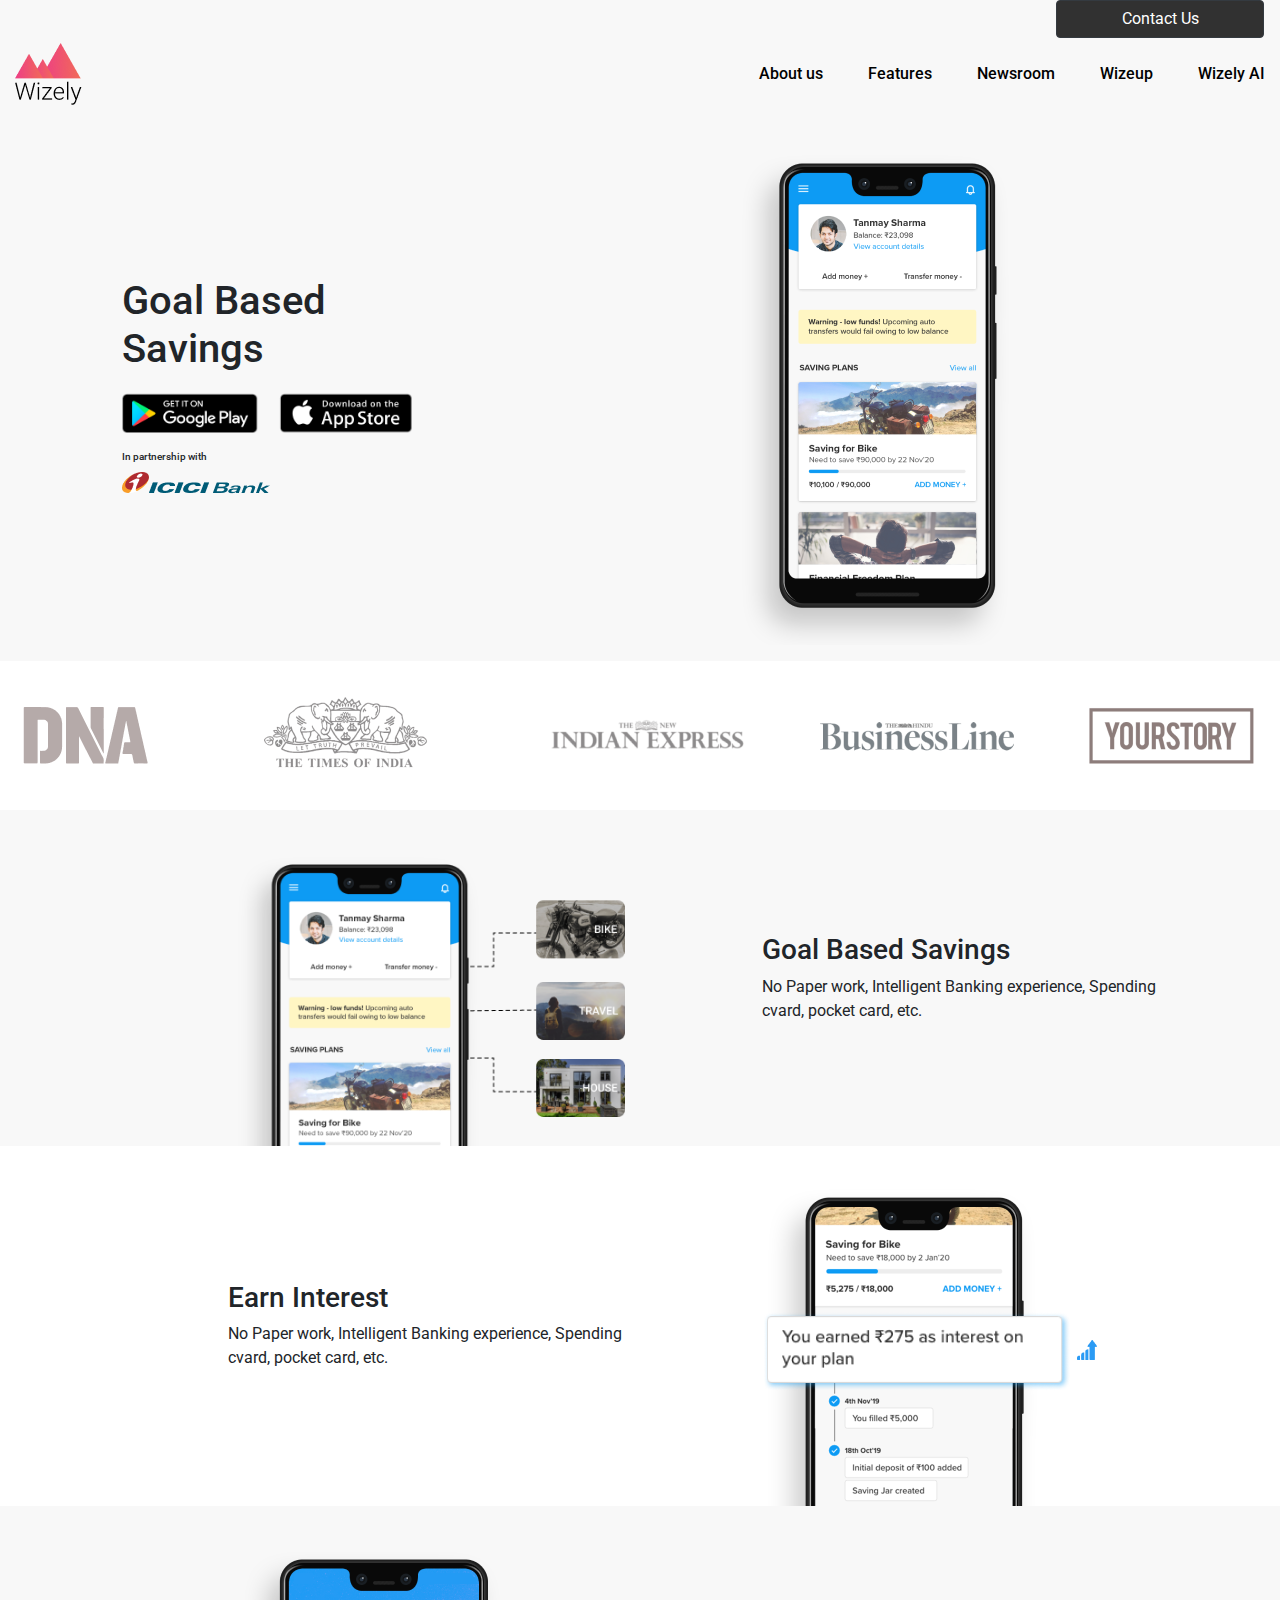
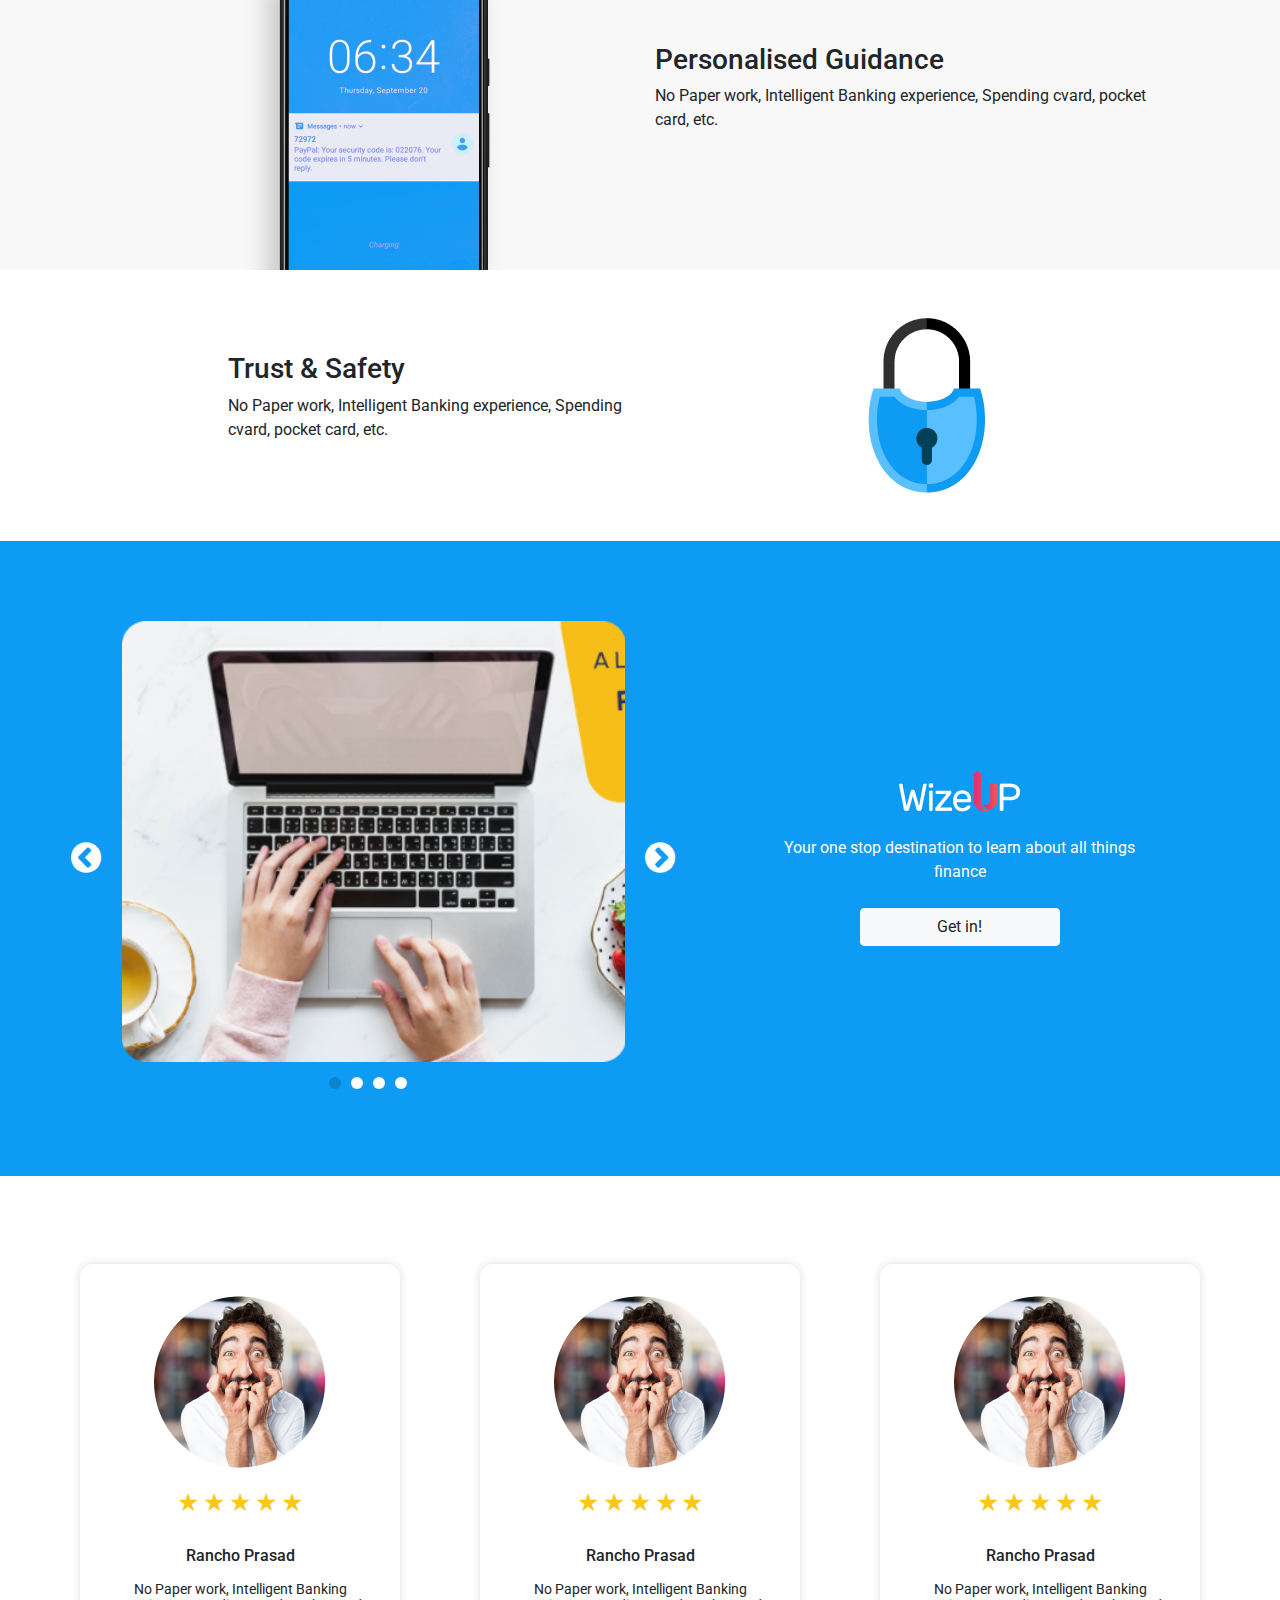
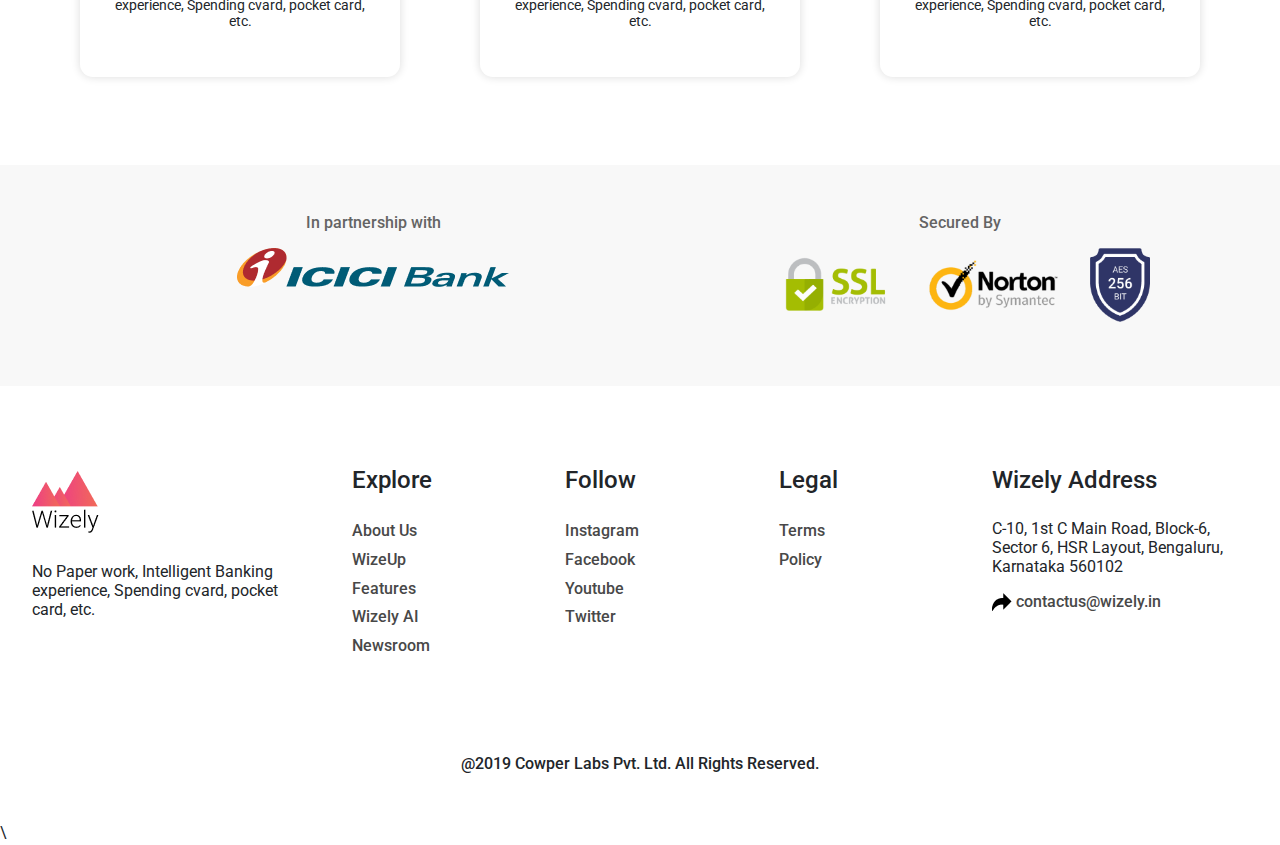
==== wizely2/index.html @ ebfc2a0b "Add files via upload" ====
<!DOCTYPE html>
<html lang="en">
<head>
    <meta charset="UTF-8">
    <meta name="viewport" content="width=device-width, initial-scale=1.0">
    <meta http-equiv="X-UA-Compatible" content="ie=edge">
    <title>Wizely</title>
    <link href="https://fonts.googleapis.com/css?family=Roboto:400,500,700,900&display=swap" rel="stylesheet">
    <link rel="stylesheet" href="css/style.css">
    <link rel="stylesheet" href="https://maxcdn.bootstrapcdn.com/bootstrap/4.0.0/css/bootstrap.min.css" integrity="sha384-Gn5384xqQ1aoWXA+058RXPxPg6fy4IWvTNh0E263XmFcJlSAwiGgFAW/dAiS6JXm" crossorigin="anonymous">
    <link rel="stylesheet" href="https://stackpath.bootstrapcdn.com/font-awesome/4.7.0/css/font-awesome.min.css">
    <link rel="stylesheet" href="css/owl.carousel.min.css">
    <link rel="stylesheet" href="css/owl.theme.default.min.css">
</head>
<body>
    <!-- <div class="modal fade" id="contactModal" tabindex="-1" role="dialog" aria-labelledby="contactModalLabel" aria-hidden="true">
        <div class="modal-dialog" role="document">
            <div class="modal-content">
            <div class="modal-header">
                <h4 class="modal-title" id="contactModalLabel">Modal title</h4>
                <button type="button" class="close" data-dismiss="modal" aria-label="Close">
                <span aria-hidden="true">&times;</span>
                </button>
            </div>
            <div class="modal-body">
                ...
            </div>
            <div class="modal-footer">
                <button type="button" class="btn btn-secondary" data-dismiss="modal">Close</button>
                <button type="button" class="btn btn-primary">Save changes</button>
            </div>
            </div>
        </div>
    </div> -->
    <div class="container-fluid bg-grey section-1">
        <div class="row justify-content-end px-3">
            <a href="#" type="button" class="col-md-2 cta btn btn-dark" data-toggle="modal" data-target="#contactModal">
                Contact Us
            </a>
        </div>
        <nav class="navbar navbar-expand-md navbar-light p-0">
            <a class="navbar-brand " href="#">
                <img src="img/brand-logo.png" alt="Wizely" />
            </a>
            <button class="navbar-toggler" type="button" data-toggle="collapse" data-target="#navbarNav" aria-controls="navbarNav" aria-expanded="false" aria-label="Toggle navigation">
                <span class="navbar-toggler-icon"></span>
            </button>
            <div class="collapse navbar-collapse justify-content-end" id="navbarNav">
                <ul class="navbar-nav">
                    <li class="nav-item">
                        <a class="nav-link" href="about.html">About us</a>
                    </li>
                    <li class="nav-item">
                        <a class="nav-link" href="#">Features</a>
                    </li>
                    <li class="nav-item">
                        <a class="nav-link" href="newsroom.html">Newsroom</a>
                    </li>
                    <li class="nav-item">
                        <a class="nav-link" href="#">Wizeup</a>
                    </li>
                    <li class="nav-item">
                        <a class="nav-link" href="#">Wizely AI</a>
                    </li>
                </ul>
            </div>
        </nav>
        <div class="row py-3 text-center text-sm-left">
            <div class="col-sm-6 col-lg-3 offset-lg-1 vertical-center-left">
                <h1>Goal Based Savings</h1>
                <img src="img/playstore-img.png" alt="Get it on the google play download on the app store" class="img-fluid my-2">
                <p class="my-2 font-small">In partnership with</p>
                <img src="img/icici-logo.png" alt="icici bank" class="img-fluid">
            </div>
            <div class="col-lg-5 col-sm-6 offset-lg-1">
                <img src="img/banner-mobile.png" alt="mobile" class="img-fluid float-md-right"/>
            </div>
        </div>
    </div>
    <div class="container-fluid">
        <ul class="container-badge py-3">
            <li>
                <img src="img/dna-badge.png" alt="DNA" />
            </li>
            <li>
                <img src="img/times-of-india-badge.png" alt="The times of India" />
            </li>
            <li>
                <img src="img/indian-express-badge1.png" alt="The new Indian Express" />
            </li>
            <li>
                <img src="img/businessline-badge.png" alt="BusinessLine" />
            </li>
            <li>
                <img src="img/your-story-badge.png" alt="yourstory" />
            </li>
        </ul>
    </div>
    <div class="container-fluid section-3 text-center text-sm-left">
        <div class="row pt-3 bg-grey">
            <div class="col-sm-6 offset-lg-2 col-lg-4">
                <img src="img/mobile-feature-1.png" alt="">
            </div>
            <div class="col-sm-6 offset-md-1 col-md-5 col-lg-4 vertical-center-left ">
                <h3>Goal Based Savings</h3>
                <p>No Paper work, Intelligent Banking experience, Spending cvard, pocket card, etc.</p>
            </div>
        </div>
        <div class="row pt-3">
            <div class="col-sm-6 col-lg-4 vertical-center-left offset-lg-2">
                <h3>Earn Interest</h3>
                <p>No Paper work, Intelligent Banking experience, Spending cvard, pocket card, etc.</p>
            </div>
            <div class="col-sm-6 col-md-5 col-lg-4 offset-md-1">
                <img src="img/mobile-feature-2.png" alt="">
            </div>
        </div>
        <div class="row pt-3 bg-grey">
            <div class="col-sm-6 col-lg-4 offset-lg-2">
                <img src="img/mobile-feature-3.png" alt="">
            </div>
            <div class="col-sm-6 col-lg-5 vertical-center-left">
                <h3>Personalised Guidance</h3>
                <p>No Paper work, Intelligent Banking experience, Spending cvard, pocket card, etc.</p>
            </div>
        </div>
        <div class="row py-5">
            <div class="col-sm-6 col-lg-4 vertical-center-left offset-lg-2">
                <h3>Trust & Safety</h3>
                <p>No Paper work, Intelligent Banking experience, Spending cvard, pocket card, etc.</p>
            </div>
            <div class="col-sm-6 col-md-5 col-lg-4 offset-md-1 offset-lg-2">
                <img src="img/mobile-feature-4.png" alt="">
            </div>
        </div>
    </div>
    <div class="container-fluid bg-blue section-4">
        <div class="row">
            <div class="col-md-5 offset-md-1">
                <div class="owl-carousel">
                    <img src="img/blog-slider-1.png" alt="laptop">
                    <img src="img/blog-slider-1.png" alt="laptop">
                    <img src="img/blog-slider-1.png" alt="laptop">
                    <img src="img/blog-slider-1.png" alt="laptop">
                </div>
            </div>
            <div class="col-md-5 col-lg-4 offset-md-1 vertical-center-left align-items-center text-center">
                <img src="img/wizeup-logo.png" alt="Wizeup"/>
                <p class="font-white pt-4 pb-2">Your one stop destination to learn about all things finance</p>
                <button type="button" class="btn btn-light">Get in!</button>
            </div>
        </div>
    </div>
    <div class="container-fluid section-5">
        <div class="row justify-content-center py-5">
            <div class="col-md-3 testimonial-box">
                <img src="img/client-img.png" alt="client">
                <div class="testimonial-content">
                    <div class="stars pt-3 pb-4">
                        <span>&starf;</span>
                        <span>&starf;</span>
                        <span>&starf;</span>
                        <span>&starf;</span>
                        <span>&starf;</span>
                    </div>
                    <h6 class="pb-2">Rancho Prasad</h6>
                    <p>No Paper work, Intelligent Banking experience, Spending cvard, pocket card, etc.</p>
                </div>
            </div>
            <div class="col-md-3 testimonial-box">
                <img src="img/client-img.png" alt="client">
                <div class="testimonial-content">
                    <div class="stars pt-3 pb-4">
                        <span>&starf;</span>
                        <span>&starf;</span>
                        <span>&starf;</span>
                        <span>&starf;</span>
                        <span>&starf;</span>
                    </div>
                    <h6 class="pb-2">Rancho Prasad</h6>
                    <p>No Paper work, Intelligent Banking experience, Spending cvard, pocket card, etc.</p>
                </div>
            </div>
            <div class="col-md-3 testimonial-box">
                <img src="img/client-img.png" alt="client">
                <div class="testimonial-content">
                    <div class="stars pt-3 pb-4">
                        <span>&starf;</span>
                        <span>&starf;</span>
                        <span>&starf;</span>
                        <span>&starf;</span>
                        <span>&starf;</span>
                    </div>
                    <h6 class="pb-2">Rancho Prasad</h6>
                    <p>No Paper work, Intelligent Banking experience, Spending cvard, pocket card, etc.</p>
                </div>
            </div>
        </div>
    </div>
    <div class="container-fluid">
        <div class="row py-4 py-sm-5 bg-grey">
            <div class="col-md-4 col-lg-3 offset-md-1 offset-lg-2 text-center mb-5 mb-md-0">
                <p class="badge-caption">In partnership with</p>
                <img src="img/icici-footer-badge.png" alt="icici bank" class="img-fluid">
            </div>
            <div class="col-md-5 col-lg-4 offset-md-1 offset-lg-2 text-center">
                <p class="badge-caption mb-0">Secured By</p>
                <ul class="container-badge">
                    <li><img src="img/ssl-badge.png" alt="icici bank" class="img-fluid"></li>
                    <li class="mx-3"><img src="img/norton-badge.png" alt="norton by Symantec" class="img-fluid"></li>
                    <li><img src="img/aes-bit-badge.png" alt="AES 256 BIT" class="img-fluid"></li>
                </ul>
            </div>
        </div>
    </div>
    <footer class="container-fluid">
        <div class="row text-center text-md-left section-6">
            <div class="col-md-3">
                <a class="navbar-brand mb-4" href="#">
                    <img src="img/brand-logo.png" alt="Wizely" />
                </a>
                <p>No Paper work, Intelligent Banking experience, Spending cvard, pocket card, etc. </p>
            </div>
            <div class="col-sm-4 col-md-2">
                <h4 class="mb-4">Explore</h4>
                <ul class="list-unstyled">
                    <li>
                        <a href="#">About Us</a>
                    </li>
                    <li>
                        <a href="#">WizeUp</a>
                    </li>
                    <li>
                        <a href="#">Features</a>
                    </li>
                    <li>
                        <a href="#">Wizely AI</a>
                    </li>
                    <li>
                        <a href="#">Newsroom</a>
                    </li>
                </ul>
            </div>
            <div class="col-sm-4 col-md-2">
                <h4 class="mb-4">Follow</h4>
                <ul class="list-unstyled">
                    <li>
                        <a href="#">Instagram</a>
                    </li>
                    <li>
                        <a href="#">Facebook</a>
                    </li>
                    <li>
                        <a href="#">Youtube</a>
                    </li>
                    <li>
                        <a href="#">Twitter</a>
                    </li>
                </ul>
            </div>
            <div class="col-sm-4 col-md-2">
                <h4 class="mb-4">Legal</h4>
                <ul class="list-unstyled">
                    <li>
                        <a href="#">Terms</a>
                    </li>
                    <li>
                        <a href="#">Policy</a>
                    </li>
                </ul>
            </div>
            <div class="col-md-3">
                <h4 class="mb-4">Wizely Address</h4>
                <p> C-10, 1st C Main Road, Block-6, Sector 6, HSR Layout, Bengaluru, Karnataka 560102 </p>
                <p>
                    <a href="#">
                        <img src="img/arrow-icon.png" alt="arrow" class="d-inline">
                        contactus@wizely.in
                    </a>
                </p>
            </div>
        </div>
        <p class="mb-5 text-center section-7">
            @2019 Cowper Labs Pvt. Ltd. All Rights Reserved.
        </p>
    </footer>
    <!-- <script src="https://code.jquery.com/jquery-2.1.3.min.js"></script> -->
    <script src="https://ajax.googleapis.com/ajax/libs/jquery/3.4.1/jquery.min.js"></script>
    <script src="https://cdnjs.cloudflare.com/ajax/libs/popper.js/1.12.3/umd/popper.min.js" integrity="sha384-vFJXuSJphROIrBnz7yo7oB41mKfc8JzQZiCq4NCceLEaO4IHwicKwpJf9c9IpFgh" crossorigin="anonymous"></script>
    <script src="http://maxcdn.bootstrapcdn.com/bootstrap/3.3.1/js/bootstrap.min.js"></script>\
    <script src="js/bootstrap-modal.js"></script>
    <script src="js/owl.carousel.min.js"></script>
    <script>
        $(document).ready(function(){
            $('.owl-carousel').owlCarousel({
                loop:true,
                margin:10,
                nav:true,
                items: 1,
                autoplay: true,
                mouseDrag: true
            });
            // $('.section-5 .owl-carousel').owlCarousel({
            //     loop:true,
            //     margin:10,
            //     nav:true,
            //     items: 3,
            //     autoplay: true,
            //     mouseDrag: true
            // });
            $('#contactModal').modal('show');
        });
    </script>
</body>
</html>
---- wizely2/css/style.css ----
body{
    font: 400 18px/21px 'Roboto', sans-serif;
}
h1{
    font: 500 62px/73px 'Roboto', sans-serif;
}
h3{
    font: 500 24px/28px 'Roboto', sans-serif; 
}
h4{
    font: 500 20px/23px 'Roboto', sans-serif; 
}
h5{
    font: 500 18px/21px 'Roboto', sans-serif;
}
h6{
    font: 400 16px/19px 'Roboto', sans-serif; 
}
img{
    max-width: 100%;
}
.font-small{
    font-size: 10px;
    font-weight: 500;
}
.text-white{
    color: #FFFFFF;
}
.bg-grey{
    background: #F8F8F8;
}
.bg-light-grey{
    background: #E5E5E5;
}
.bg-blue{
    background: #0D9BF4;
}
.font-white{
    color: #fff;
}
.cta{
    background: #313131 !important;
    color: #F8F8F8;
    text-align: center;
    padding: 5px;            
    font: 500 18px/21px 'Roboto', sans-serif;
}
.nav-link{
    color: #000000 !important;
    font-weight: 500;
    margin-left: 45px;
    padding: 0 !important;
}
.nav-link:hover{
    color: #0D9BF4 !important;
}
.vertical-center-left{
    display: flex;
    justify-content: center;
    flex-direction: column;
    align-items: flex-start;
}
.banner-right{
    display: flex;
    justify-content: end;
}
.container-badge{
    display: flex;
    align-items: center;
    justify-content: space-between;
    list-style-type: none;
    margin: 0;
    padding: 0;
}
.container-badge li{
    padding: 1em 0.5em;
}
.badge-caption{
    color: #646464;
    font: 500 16px/19px 'Roboto', sans-serif;
}
.btn-light{
    background: #FFFFFF;
    color: #000000;
    max-width: 200px;
    width: 100%;
}
.btn-dark:hover{
    background: #0D9BF4 !important;
    border-color: #0D9BF4 !important;
}
.section-4{
    padding-top: 5em;
    padding-bottom: 5em;
}
.team-section .row, .news-section ul{
    display: flex;
    justify-content: center;
    flex-wrap: wrap;
}
.profile-img{
    margin: 3em 4em;
    text-align: center;
}
.profile-img img{
    margin-bottom: 25px;
}
.culture-img-gallery{
    display: flex;
    justify-content: center;
}
li.news-box{
    margin: 2em;
    box-shadow: 0px 0px 20px rgba(0, 0, 0, 0.15);
    border-radius: 8px;
    max-width: 305px;
    width: 100%;
}
.news-content{
    padding: 1em;
}
.news-box .img-container{
    background: #F8F8F8;
    text-align: center;
    height: 89px;
    padding: 1em;
    border-top-left-radius: 8px;
    border-top-right-radius: 8px;
    display: flex;
    justify-content: center;
    align-items: center;
}
.testimonial-box{
    box-shadow: 0px 0px 10px 0px rgba(0, 0, 0, 0.14);
    border-radius: 13px;
    margin: 2.5em;
    text-align: center;
    padding: 2em 3em;
    background: #fff;
}
.testimonial-content{
    padding: 0 1em;
}
.testimonial-content p{
    font: 400 14px/16px 'Roboto', sans-serif;
}
.stars span{
    color: #FAC714;
    font-size: 25px;
}
.owl-dots{
    text-align: center;
}
.owl-dot{
    width: 12px;
    height: 12px;
    border-radius: 50%;
    background: #fff !important;
    margin-right: 10px;
    margin-top: 15px;
}
.owl-dot.active{
    background:#0C83CD !important;
}
.owl-prev, .owl-next{
    position: absolute;
    top: 0;
    bottom: 0;
    margin: auto;
    font-size: 0 !important;
}
.owl-prev:before, .owl-next:before{
    font-family: FontAwesome;
    content: "\f138";
    font-size: 35px;
    color: #fff;
}
.owl-prev:before{
    content: "\f137";
}
.owl-prev{
    left: -10%;
}
.owl-next{
    right: -10%;
}
.section-6{
    padding-bottom: 5em;
    padding-top: 5em;
}
.section-7{
    font-weight: 500;
}
footer p, footer a{
    font: 400 16px/19px 'Roboto', sans-serif
}
footer li{
    margin-bottom: 0.3em;
}
footer a{
    color: #484848 !important;
    font-weight: 500;
}
footer a:hover{
    color: #0D9BF4 !important;
    text-decoration: none;
}
footer [class*='col-']{
    padding: 0 2em;
}
@media only screen and (max-width: 1024px) {
    .testimonial-box{
        margin: 5px 1.9rem;
    }
    .section-4{
        padding: 1em;
    }
    footer [class*='col-']{
        padding: 0 0.5em;
    }
    .profile-img{
        margin: 1.5em;
    }
    li.news-box{
        max-width: 250px;
        margin: 1em;
    }
}
@media only screen and (max-width: 768px) {
    .owl-nav{
        display: none;
    }
    .section-6{
        padding-bottom: 2em;
        padding-top: 2em;
    }
    .profile-img{
        margin: 1em;
    }
    li.news-box{
        max-width: 190px;
    }
}
@media only screen and (max-width: 576px) {
    .container-badge{
        flex-direction: column;
    }
    .nav-item{
        text-align: center;
        padding: 5px;
        background-color: #313131;
        margin-bottom: 1px;
    }
    .nav-link{
        color: #fff !important;
        margin-right: 0;
    }
    .vertical-center-left{
        align-items: center;
        padding: 1em 0;
    }
    .culture-img-gallery{
        flex-wrap: wrap;
    }
    li.news-box{
        max-width: 315px;
    }
    .profile-img{
        margin: 0.7em;
        max-width: 150px;
    }
}
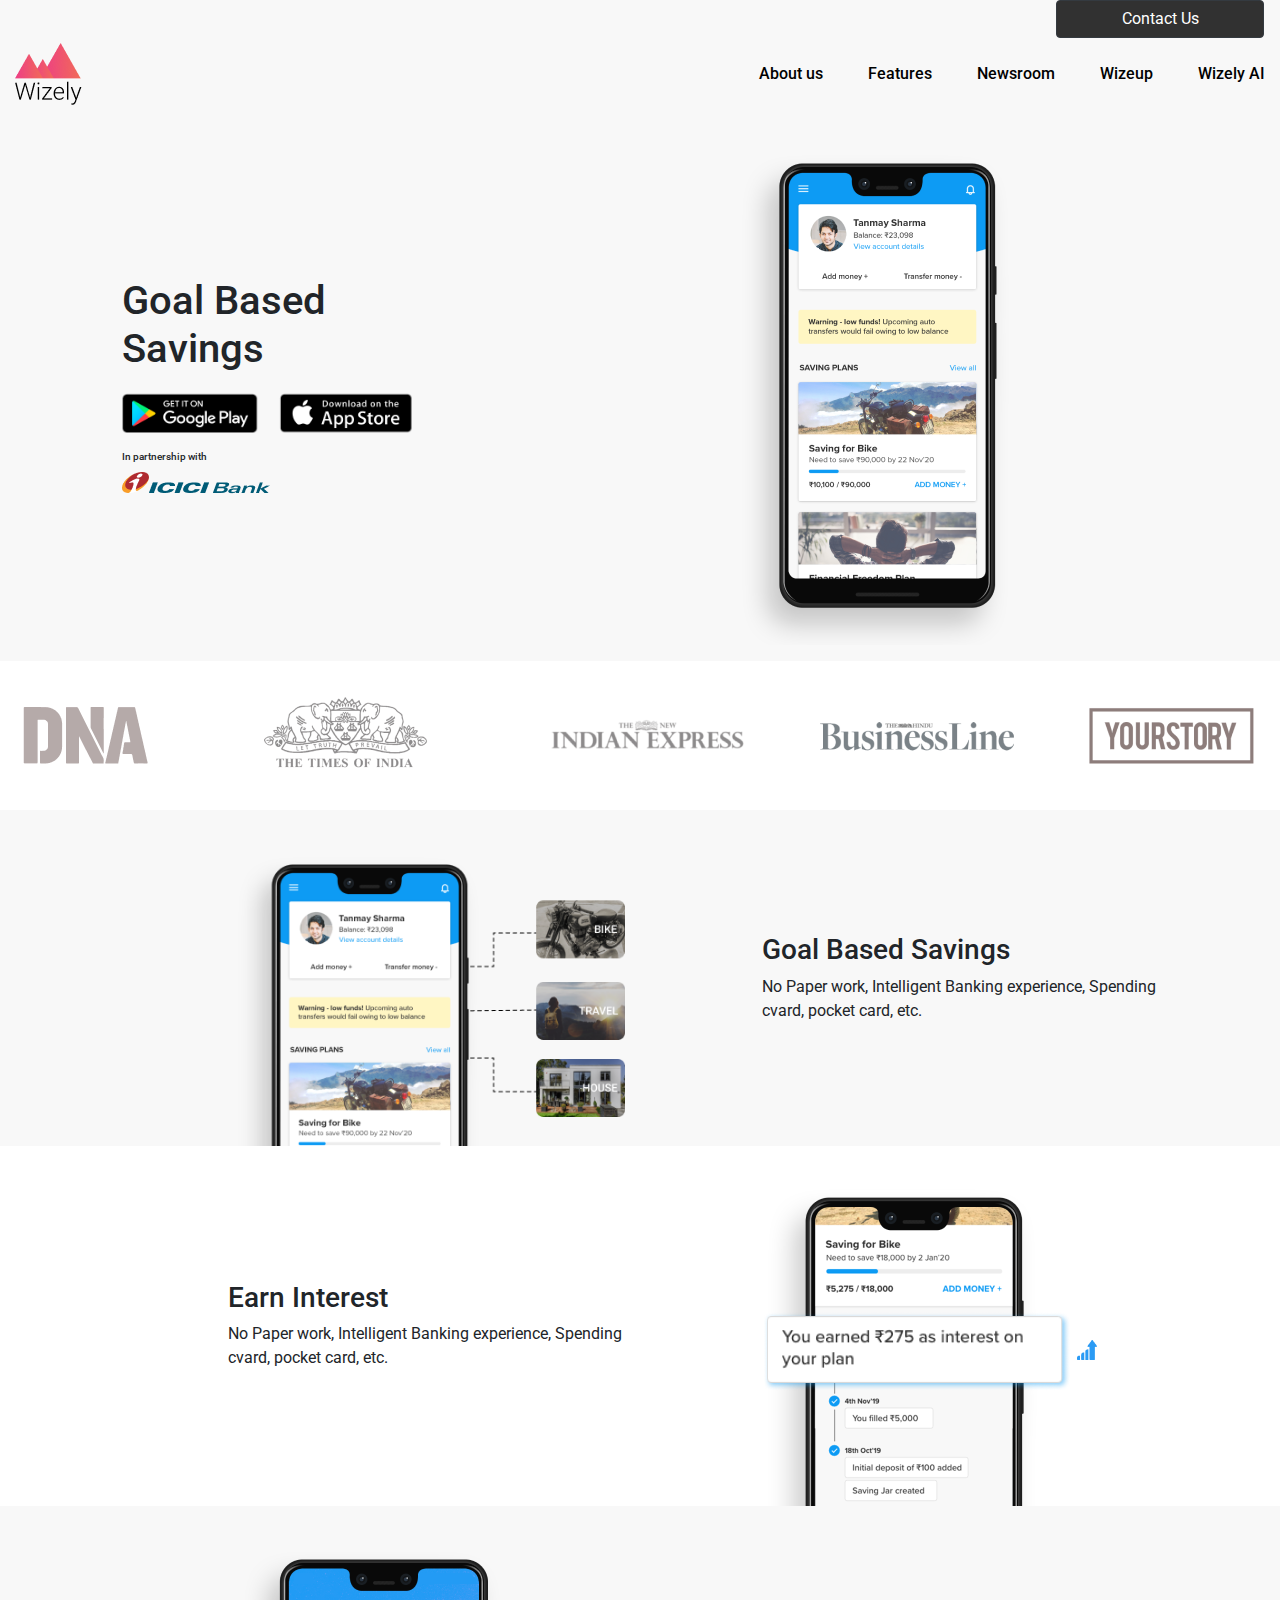
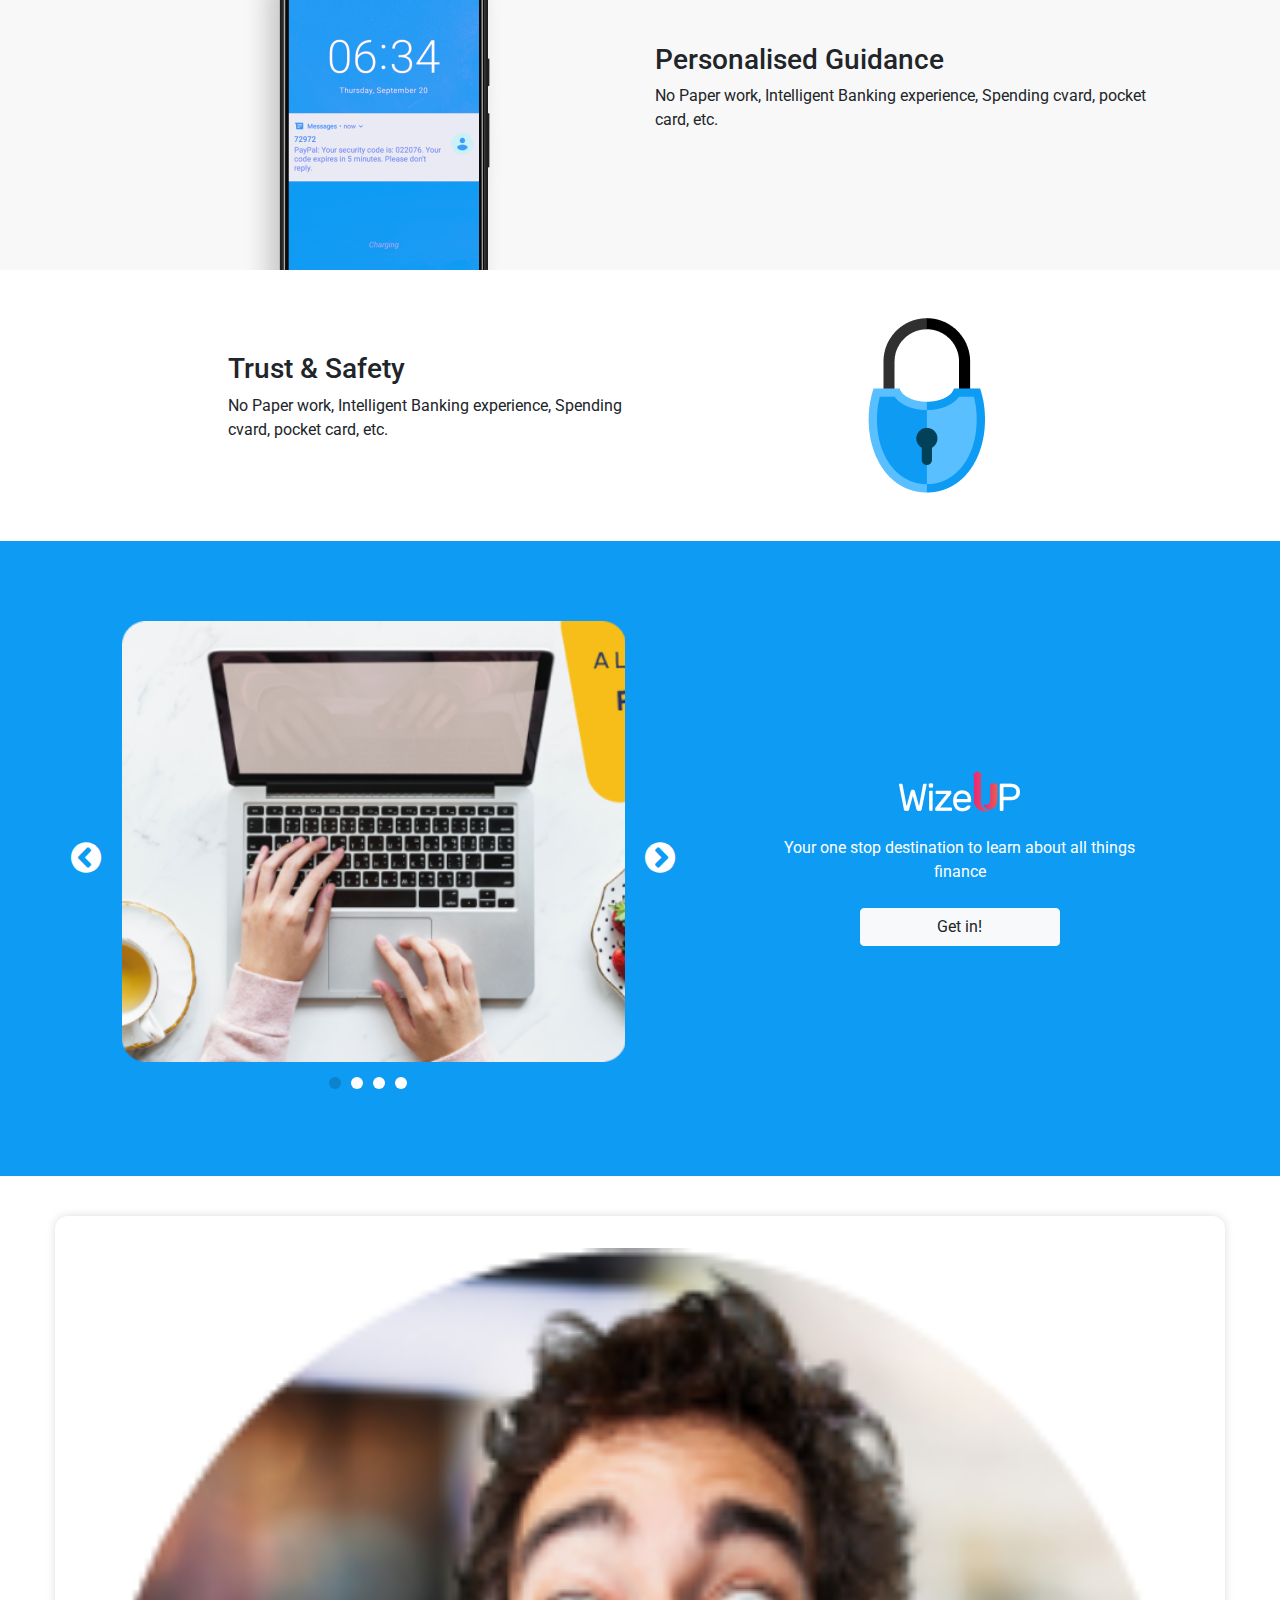
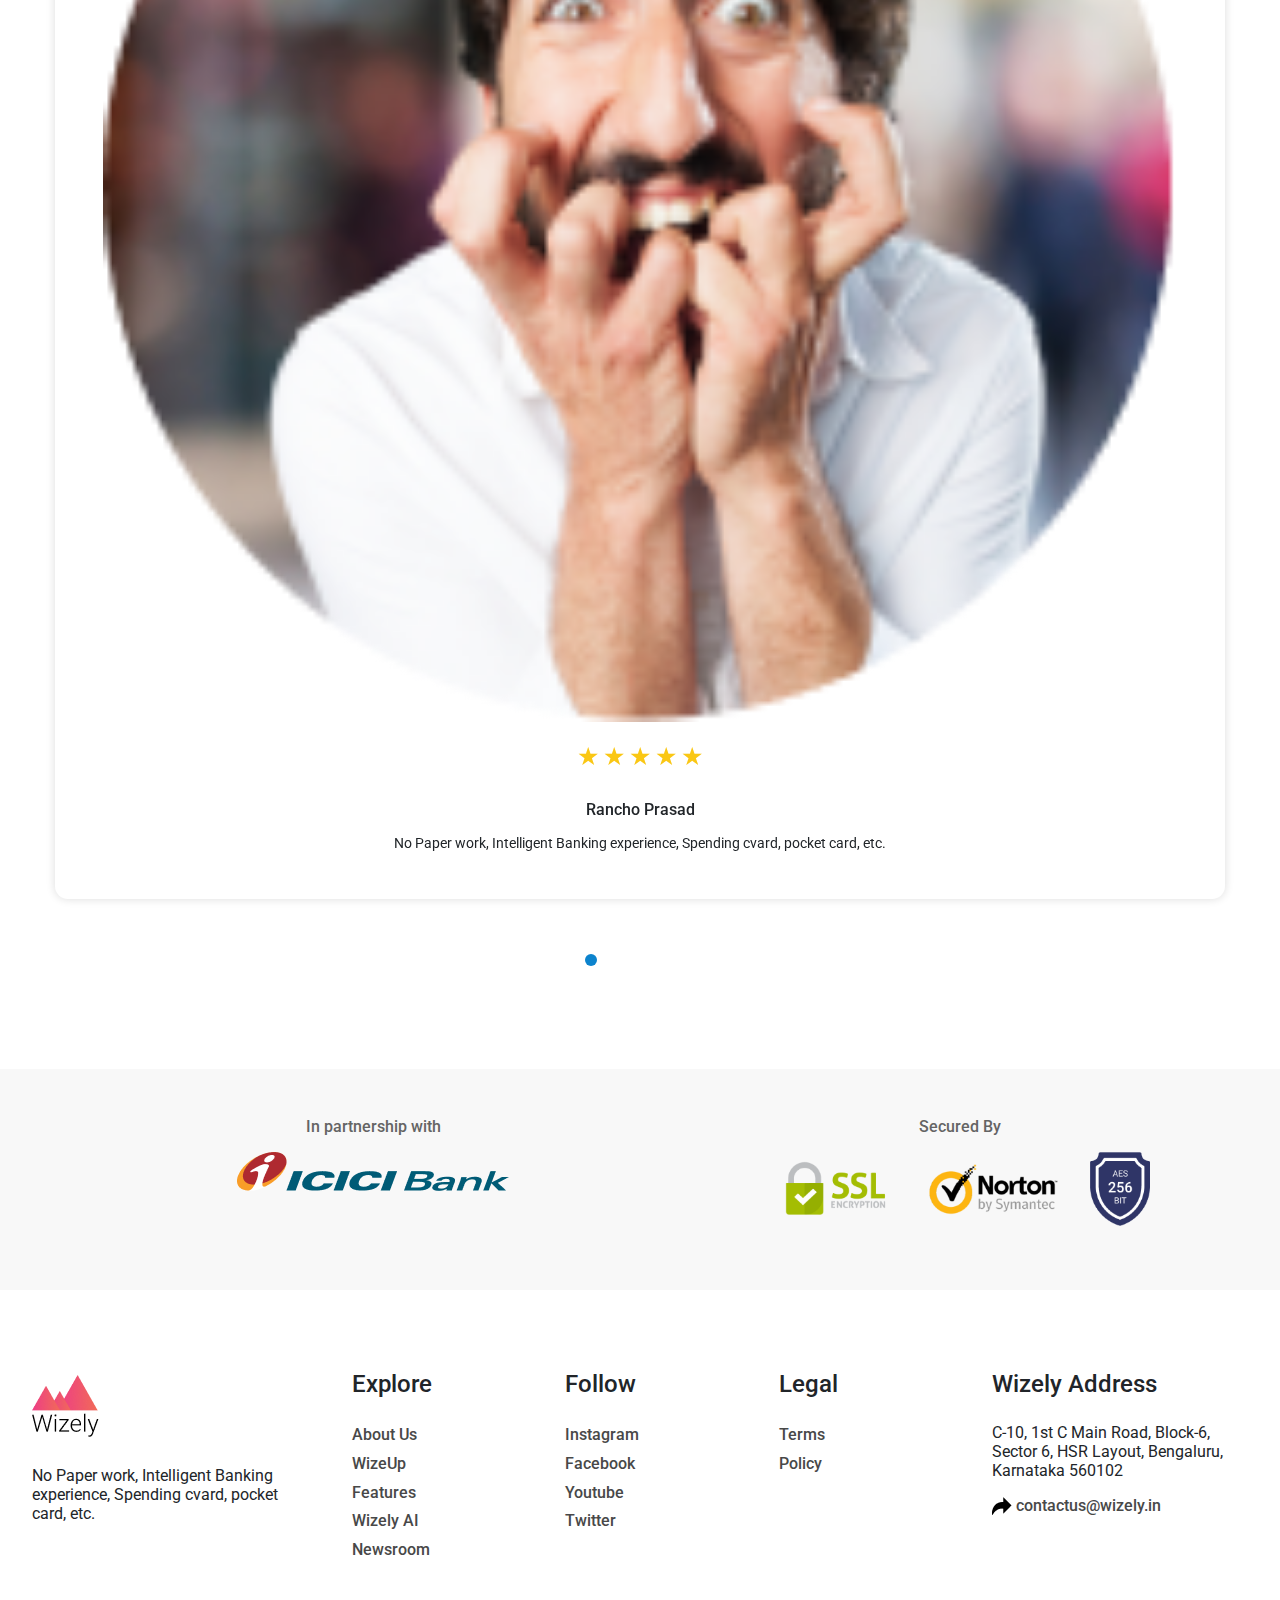
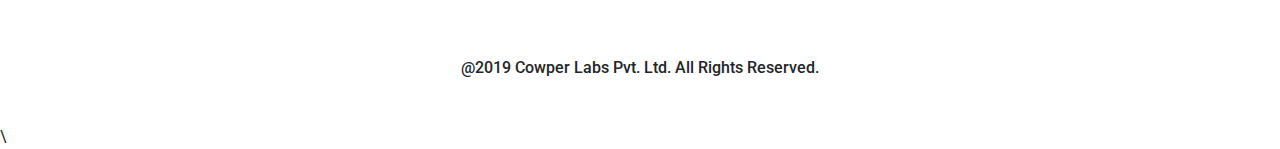
==== commit c8941f4f: "added carousel" ====
--- a/wizely2/index.html
+++ b/wizely2/index.html
@@ -152,49 +152,79 @@
         </div>
     </div>
     <div class="container-fluid section-5">
+        <div class="container-testimonial owl-carousel">
+            <div class="testimonial-box">
+                <img src="img/client-img.png" alt="client">
+                <div class="testimonial-content">
+                    <div class="stars pt-3 pb-4">
+                        <span>&starf;</span>
+                        <span>&starf;</span>
+                        <span>&starf;</span>
+                        <span>&starf;</span>
+                        <span>&starf;</span>
+                    </div>
+                    <h6 class="pb-2">Rancho Prasad</h6>
+                    <p>No Paper work, Intelligent Banking experience, Spending cvard, pocket card, etc.</p>
+                </div>
+            </div>
+            <div class="testimonial-box">
+                <img src="img/client-img.png" alt="client">
+                <div class="testimonial-content">
+                    <div class="stars pt-3 pb-4">
+                        <span>&starf;</span>
+                        <span>&starf;</span>
+                        <span>&starf;</span>
+                        <span>&starf;</span>
+                        <span>&starf;</span>
+                    </div>
+                    <h6 class="pb-2">Rancho Prasad</h6>
+                    <p>No Paper work, Intelligent Banking experience, Spending cvard, pocket card, etc.</p>
+                </div>
+            </div>
+            <div class="testimonial-box">
+                <img src="img/client-img.png" alt="client">
+                <div class="testimonial-content">
+                    <div class="stars pt-3 pb-4">
+                        <span>&starf;</span>
+                        <span>&starf;</span>
+                        <span>&starf;</span>
+                        <span>&starf;</span>
+                        <span>&starf;</span>
+                    </div>
+                    <h6 class="pb-2">Rancho Prasad</h6>
+                    <p>No Paper work, Intelligent Banking experience, Spending cvard, pocket card, etc.</p>
+                </div>
+            </div>
+            <div class="testimonial-box">
+                <img src="img/client-img.png" alt="client">
+                <div class="testimonial-content">
+                    <div class="stars pt-3 pb-4">
+                        <span>&starf;</span>
+                        <span>&starf;</span>
+                        <span>&starf;</span>
+                        <span>&starf;</span>
+                        <span>&starf;</span>
+                    </div>
+                    <h6 class="pb-2">Rancho Prasad</h6>
+                    <p>No Paper work, Intelligent Banking experience, Spending cvard, pocket card, etc.</p>
+                </div>
+            </div>
+            <div class="testimonial-box">
+                <img src="img/client-img.png" alt="client">
+                <div class="testimonial-content">
+                    <div class="stars pt-3 pb-4">
+                        <span>&starf;</span>
+                        <span>&starf;</span>
+                        <span>&starf;</span>
+                        <span>&starf;</span>
+                        <span>&starf;</span>
+                    </div>
+                    <h6 class="pb-2">Rancho Prasad</h6>
+                    <p>No Paper work, Intelligent Banking experience, Spending cvard, pocket card, etc.</p>
+                </div>
+            </div>
+        </div>
         <div class="row justify-content-center py-5">
-            <div class="col-md-3 testimonial-box">
-                <img src="img/client-img.png" alt="client">
-                <div class="testimonial-content">
-                    <div class="stars pt-3 pb-4">
-                        <span>&starf;</span>
-                        <span>&starf;</span>
-                        <span>&starf;</span>
-                        <span>&starf;</span>
-                        <span>&starf;</span>
-                    </div>
-                    <h6 class="pb-2">Rancho Prasad</h6>
-                    <p>No Paper work, Intelligent Banking experience, Spending cvard, pocket card, etc.</p>
-                </div>
-            </div>
-            <div class="col-md-3 testimonial-box">
-                <img src="img/client-img.png" alt="client">
-                <div class="testimonial-content">
-                    <div class="stars pt-3 pb-4">
-                        <span>&starf;</span>
-                        <span>&starf;</span>
-                        <span>&starf;</span>
-                        <span>&starf;</span>
-                        <span>&starf;</span>
-                    </div>
-                    <h6 class="pb-2">Rancho Prasad</h6>
-                    <p>No Paper work, Intelligent Banking experience, Spending cvard, pocket card, etc.</p>
-                </div>
-            </div>
-            <div class="col-md-3 testimonial-box">
-                <img src="img/client-img.png" alt="client">
-                <div class="testimonial-content">
-                    <div class="stars pt-3 pb-4">
-                        <span>&starf;</span>
-                        <span>&starf;</span>
-                        <span>&starf;</span>
-                        <span>&starf;</span>
-                        <span>&starf;</span>
-                    </div>
-                    <h6 class="pb-2">Rancho Prasad</h6>
-                    <p>No Paper work, Intelligent Banking experience, Spending cvard, pocket card, etc.</p>
-                </div>
-            </div>
         </div>
     </div>
     <div class="container-fluid">
@@ -288,7 +318,7 @@
     <script src="https://ajax.googleapis.com/ajax/libs/jquery/3.4.1/jquery.min.js"></script>
     <script src="https://cdnjs.cloudflare.com/ajax/libs/popper.js/1.12.3/umd/popper.min.js" integrity="sha384-vFJXuSJphROIrBnz7yo7oB41mKfc8JzQZiCq4NCceLEaO4IHwicKwpJf9c9IpFgh" crossorigin="anonymous"></script>
     <script src="http://maxcdn.bootstrapcdn.com/bootstrap/3.3.1/js/bootstrap.min.js"></script>\
-    <script src="js/bootstrap-modal.js"></script>
+    <!-- <script src="js/bootstrap-modal.js"></script> -->
     <script src="js/owl.carousel.min.js"></script>
     <script>
         $(document).ready(function(){
@@ -300,15 +330,23 @@
                 autoplay: true,
                 mouseDrag: true
             });
-            // $('.section-5 .owl-carousel').owlCarousel({
-            //     loop:true,
-            //     margin:10,
-            //     nav:true,
-            //     items: 3,
-            //     autoplay: true,
-            //     mouseDrag: true
-            // });
-            $('#contactModal').modal('show');
+            $('.container-testimonial.owl-carousel').owlCarousel({
+                loop:true,
+                margin:10,
+                nav:true,
+                responsive:{
+                    0:{
+                        items:1
+                    },
+                    600:{
+                        items:3
+                    },
+                    1000:{
+                        items:5
+                    }
+                }
+            });
+            // $('#contactModal').modal('show');
         });
     </script>
 </body>
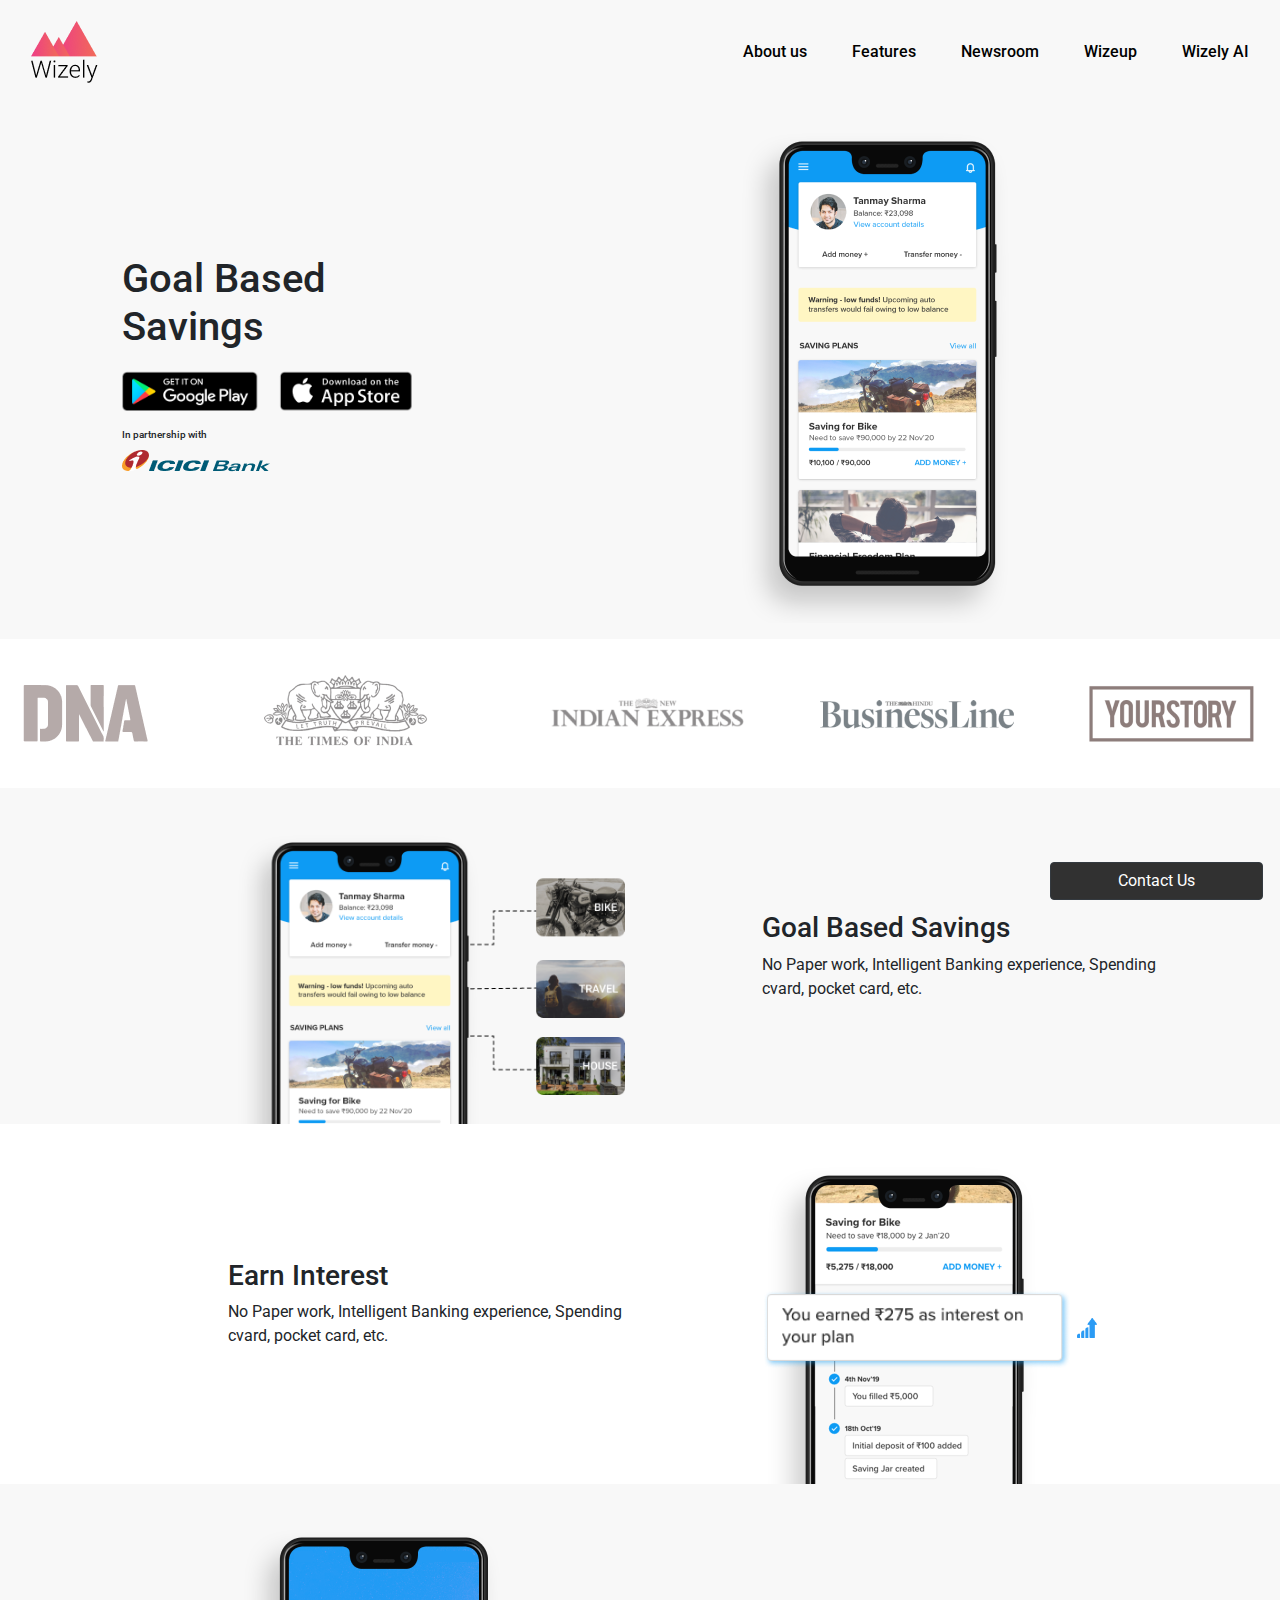
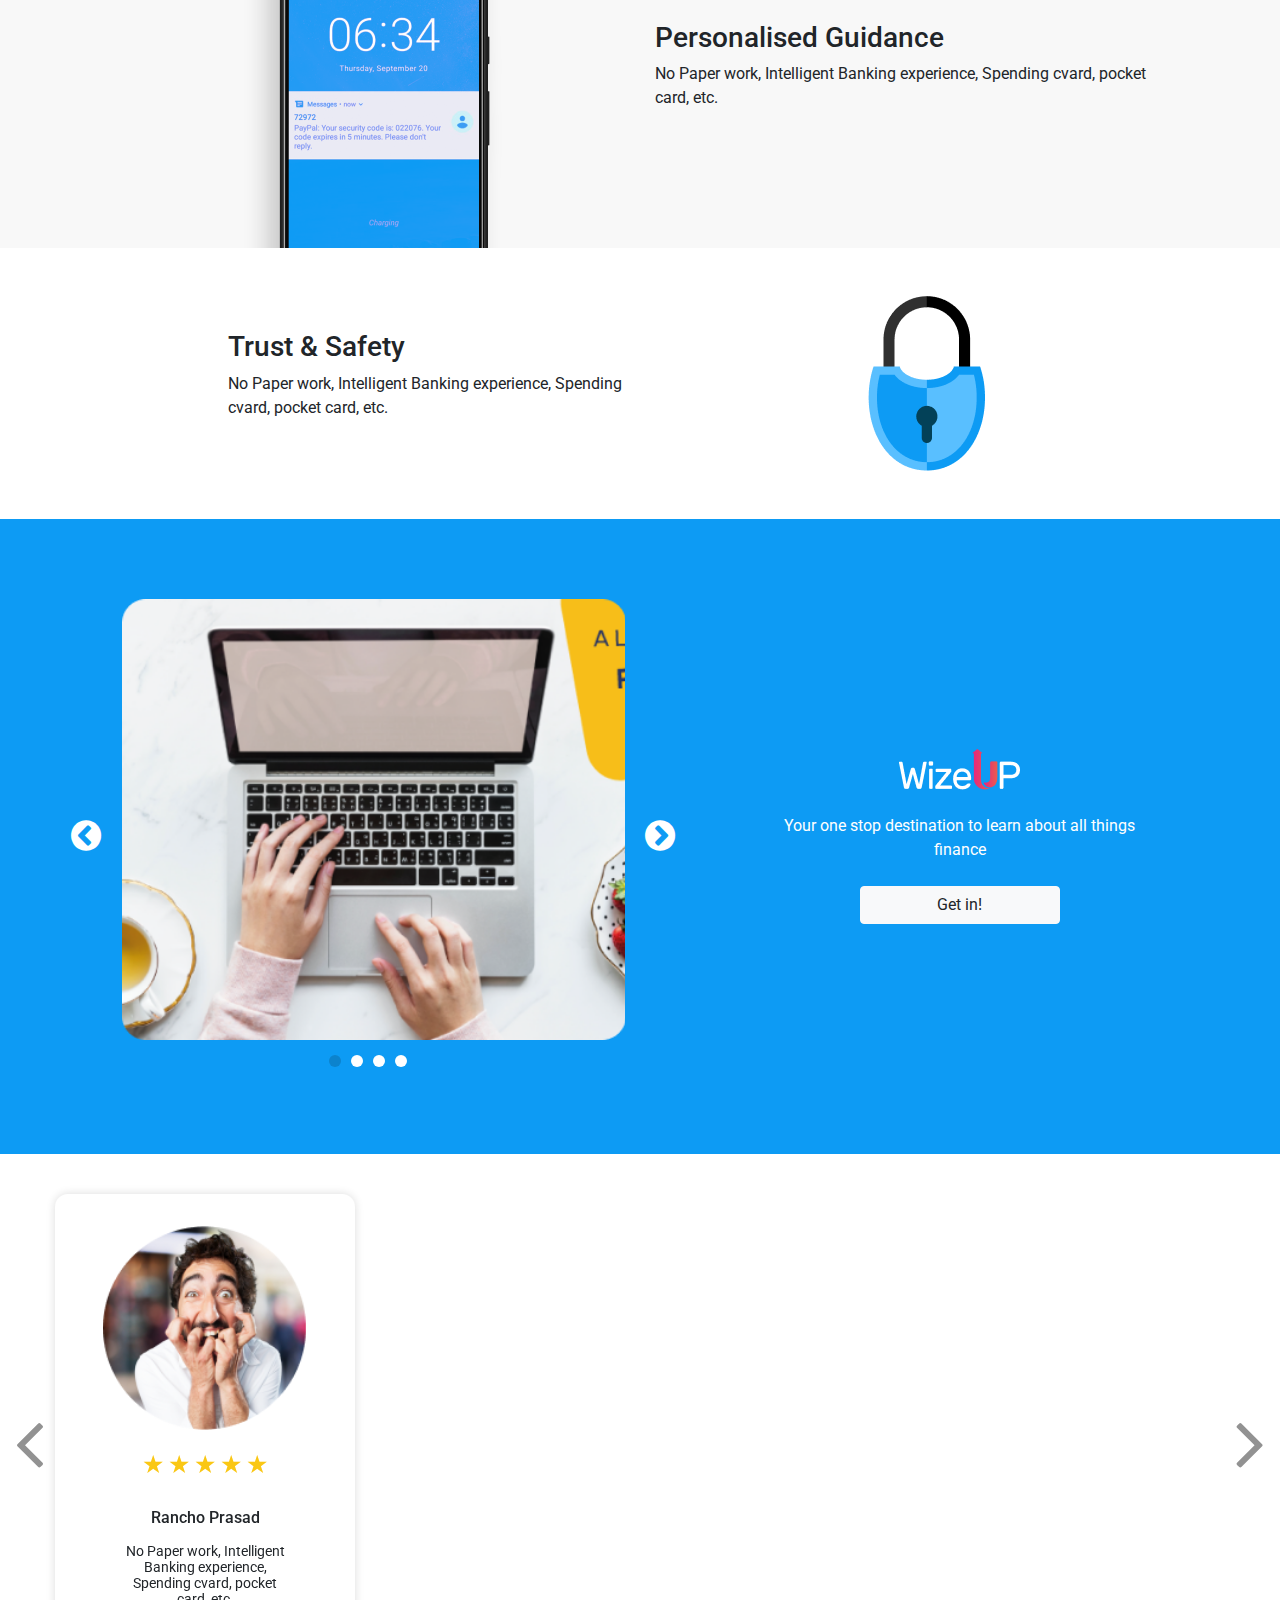
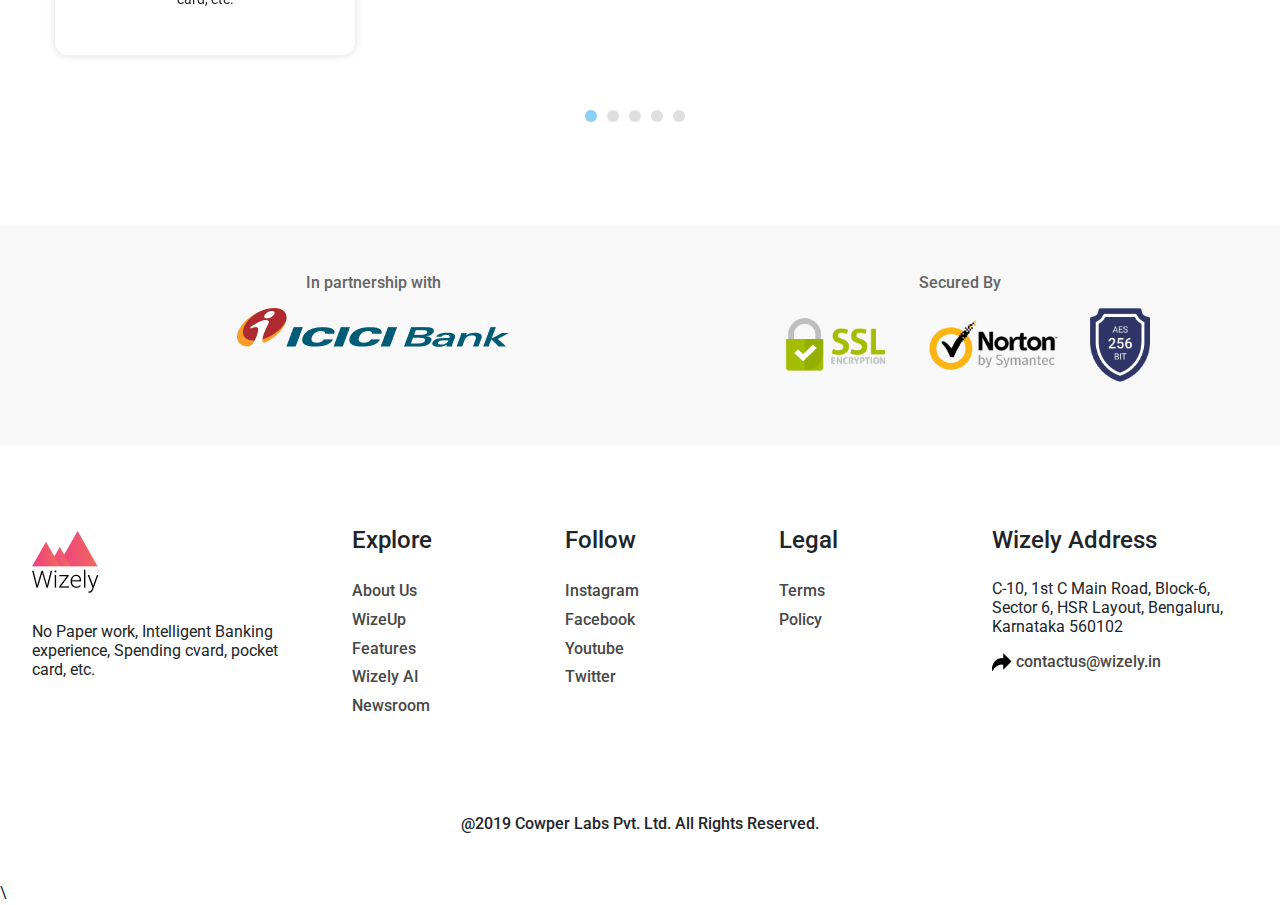
==== commit 0063620f: "Add files via upload" ====
--- a/wizely2/index.html
+++ b/wizely2/index.html
@@ -13,32 +13,29 @@
     <link rel="stylesheet" href="css/owl.theme.default.min.css">
 </head>
 <body>
-    <!-- <div class="modal fade" id="contactModal" tabindex="-1" role="dialog" aria-labelledby="contactModalLabel" aria-hidden="true">
-        <div class="modal-dialog" role="document">
+    <div id="myModal" class="modal fade" role="dialog">
+        <div class="modal-dialog">
             <div class="modal-content">
-            <div class="modal-header">
-                <h4 class="modal-title" id="contactModalLabel">Modal title</h4>
-                <button type="button" class="close" data-dismiss="modal" aria-label="Close">
-                <span aria-hidden="true">&times;</span>
-                </button>
-            </div>
-            <div class="modal-body">
-                ...
-            </div>
-            <div class="modal-footer">
-                <button type="button" class="btn btn-secondary" data-dismiss="modal">Close</button>
-                <button type="button" class="btn btn-primary">Save changes</button>
-            </div>
-            </div>
-        </div>
-    </div> -->
+                <div class="modal-header">
+                    <button type="button" class="close" data-dismiss="modal">&times;</button>
+                    <h4 class="modal-title">Modal Header</h4>
+                </div>
+                <div class="modal-body">
+                    <p>Some text in the modal.</p>
+                </div>
+                <div class="modal-footer">
+                    <button type="button" class="btn btn-default" data-dismiss="modal">Close</button>
+                </div>
+            </div>
+        </div>
+    </div>
+    <div class="floating-cta">
+        <a href="#" type="button" class="col-md-2 cta btn btn-dark" data-toggle="modal" data-target="#myModal">
+            Contact Us
+        </a>
+    </div>
     <div class="container-fluid bg-grey section-1">
-        <div class="row justify-content-end px-3">
-            <a href="#" type="button" class="col-md-2 cta btn btn-dark" data-toggle="modal" data-target="#contactModal">
-                Contact Us
-            </a>
-        </div>
-        <nav class="navbar navbar-expand-md navbar-light p-0">
+        <nav class="navbar navbar-expand-md navbar-light pt-3 pb-0">
             <a class="navbar-brand " href="#">
                 <img src="img/brand-logo.png" alt="Wizely" />
             </a>
@@ -51,7 +48,7 @@
                         <a class="nav-link" href="about.html">About us</a>
                     </li>
                     <li class="nav-item">
-                        <a class="nav-link" href="#">Features</a>
+                        <a class="nav-link nav-features" href="#features">Features</a>
                     </li>
                     <li class="nav-item">
                         <a class="nav-link" href="newsroom.html">Newsroom</a>
@@ -96,11 +93,11 @@
             </li>
         </ul>
     </div>
-    <div class="container-fluid section-3 text-center text-sm-left">
+    <div class="container-fluid section-3 text-center text-sm-left " id="features">
         <div class="row pt-3 bg-grey">
             <div class="col-sm-6 offset-lg-2 col-lg-4">
                 <img src="img/mobile-feature-1.png" alt="">
-            </div>
+            </div> 
             <div class="col-sm-6 offset-md-1 col-md-5 col-lg-4 vertical-center-left ">
                 <h3>Goal Based Savings</h3>
                 <p>No Paper work, Intelligent Banking experience, Spending cvard, pocket card, etc.</p>
@@ -314,40 +311,10 @@
             @2019 Cowper Labs Pvt. Ltd. All Rights Reserved.
         </p>
     </footer>
-    <!-- <script src="https://code.jquery.com/jquery-2.1.3.min.js"></script> -->
     <script src="https://ajax.googleapis.com/ajax/libs/jquery/3.4.1/jquery.min.js"></script>
     <script src="https://cdnjs.cloudflare.com/ajax/libs/popper.js/1.12.3/umd/popper.min.js" integrity="sha384-vFJXuSJphROIrBnz7yo7oB41mKfc8JzQZiCq4NCceLEaO4IHwicKwpJf9c9IpFgh" crossorigin="anonymous"></script>
     <script src="http://maxcdn.bootstrapcdn.com/bootstrap/3.3.1/js/bootstrap.min.js"></script>\
-    <!-- <script src="js/bootstrap-modal.js"></script> -->
     <script src="js/owl.carousel.min.js"></script>
-    <script>
-        $(document).ready(function(){
-            $('.owl-carousel').owlCarousel({
-                loop:true,
-                margin:10,
-                nav:true,
-                items: 1,
-                autoplay: true,
-                mouseDrag: true
-            });
-            $('.container-testimonial.owl-carousel').owlCarousel({
-                loop:true,
-                margin:10,
-                nav:true,
-                responsive:{
-                    0:{
-                        items:1
-                    },
-                    600:{
-                        items:3
-                    },
-                    1000:{
-                        items:5
-                    }
-                }
-            });
-            // $('#contactModal').modal('show');
-        });
-    </script>
+    <script src="js/script.js"></script>
 </body>
 </html>--- a/wizely2/css/style.css
+++ b/wizely2/css/style.css
@@ -1,3 +1,6 @@
+/* html{
+    scroll-behavior: smooth;
+} */
 body{
     font: 400 18px/21px 'Roboto', sans-serif;
 }
@@ -37,6 +40,13 @@
 }
 .font-white{
     color: #fff;
+}
+.floating-cta{
+    position: fixed;
+    bottom: 0;
+    left: 82%;
+    width: 100%;
+    z-index: 999;
 }
 .cta{
     background: #313131 !important;
@@ -130,6 +140,10 @@
     justify-content: center;
     align-items: center;
 }
+.container-testimonial{
+    display: flex;
+    justify-content: center;
+}
 .testimonial-box{
     box-shadow: 0px 0px 10px 0px rgba(0, 0, 0, 0.14);
     border-radius: 13px;
@@ -137,6 +151,7 @@
     text-align: center;
     padding: 2em 3em;
     background: #fff;
+    max-width: 300px;
 }
 .testimonial-content{
     padding: 0 1em;
@@ -162,6 +177,12 @@
 .owl-dot.active{
     background:#0C83CD !important;
 }
+.container-testimonial .owl-dot{
+    background: #DFDFDF !important;
+}
+.container-testimonial .owl-dot.active{
+    background:#89CFF6 !important;
+}
 .owl-prev, .owl-next{
     position: absolute;
     top: 0;
@@ -184,6 +205,21 @@
 .owl-next{
     right: -10%;
 }
+.container-testimonial .owl-prev:before, .container-testimonial .owl-next:before{
+    font-family: FontAwesome;
+    content: "\f105";
+    font-size: 80px;
+    color: #929292;
+}
+.container-testimonial .owl-prev:before{
+    content: "\f104";
+}
+.container-testimonial .owl-prev{
+    left: 0%;
+}
+.container-testimonial .owl-next{
+    right: 0%;
+}
 .section-6{
     padding-bottom: 5em;
     padding-top: 5em;
@@ -240,10 +276,8 @@
     li.news-box{
         max-width: 190px;
     }
-}
-@media only screen and (max-width: 576px) {
-    .container-badge{
-        flex-direction: column;
+    .floating-cta{
+        left: 0;
     }
     .nav-item{
         text-align: center;
@@ -255,6 +289,11 @@
         color: #fff !important;
         margin-right: 0;
     }
+}
+@media only screen and (max-width: 576px) {
+    .container-badge{
+        flex-direction: column;
+    }
     .vertical-center-left{
         align-items: center;
         padding: 1em 0;
